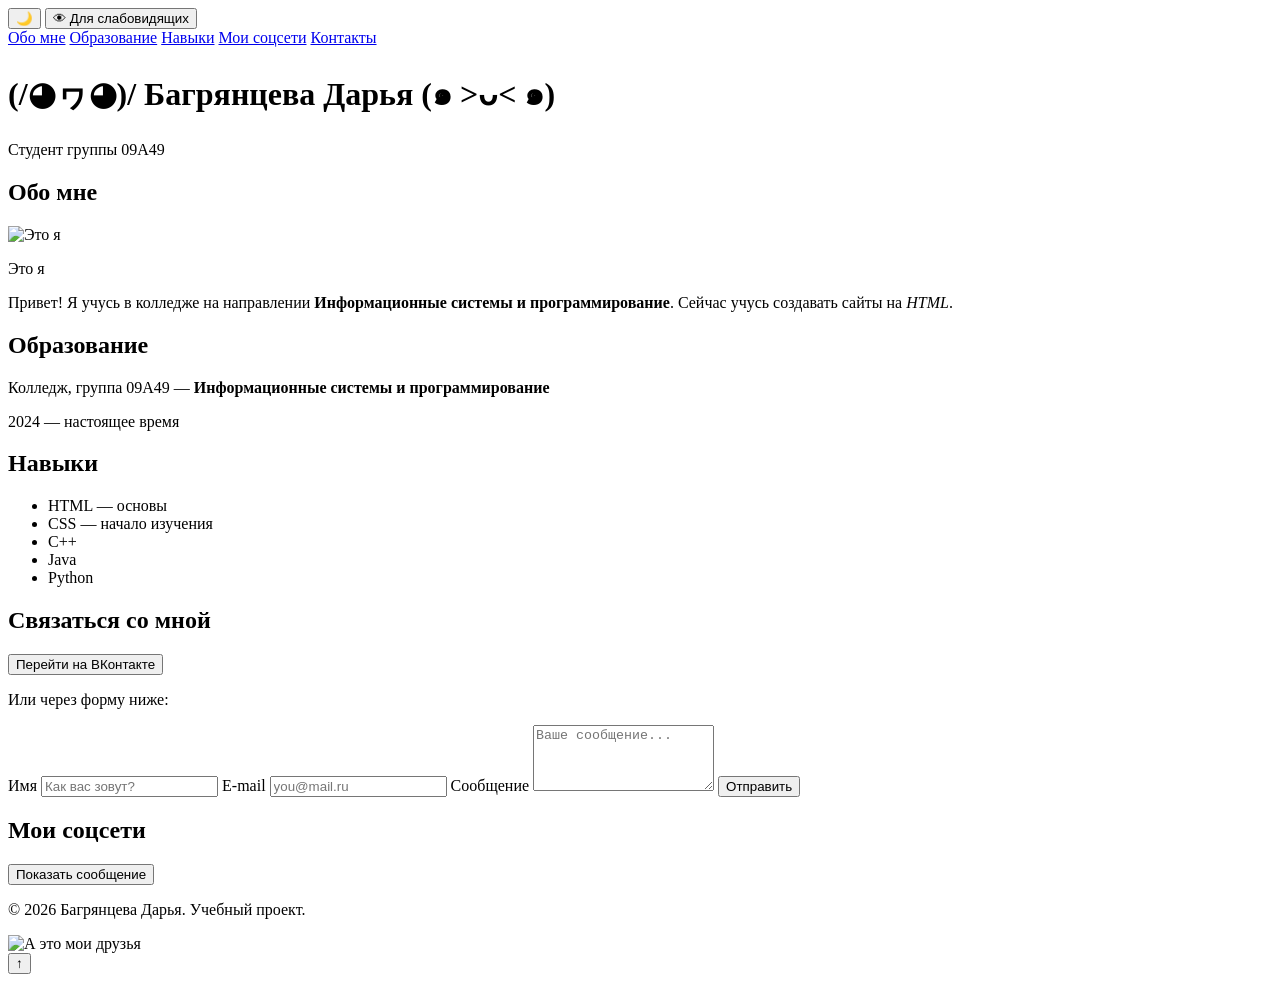
==== index.html @ 2eee72a1 "Rename Resume.html to index.html" ====
<!DOCTYPE html>
<html lang="ru">
<head>
    <meta charset="UTF-8">
    <meta name="viewport" content="width=device-width, initial-scale=1.0">
    <meta name="description" content="Резюме студента Дарьи Багрянцевой">
    <title>Дарья Багрянцева — резюме</title>
    <link rel="stylesheet" href="css/style.css">


    <link rel="icon" type="image/png" href="img/CAT.jpg">

    <link rel="stylesheet" href="css/style.css">
</head>
<body>

    <!-- ШАПКА -->
    <header>
        <button id="theme-toggle" title="Сменить тему">🌙</button>
        <button id="blind-toggle">👁 Для слабовидящих</button>
        <nav>
            <a href="#about">Обо мне</a>
            <a href="#education">Образование</a>
            <a href="#skills">Навыки</a>
            <a href="#me">Мои соцсети</a>
            <a href="#contacts">Контакты</a>
        </nav>
        <h1>(/◕ヮ◕)/ Багрянцева Дарья (๑ &gt;ᴗ&lt; ๑)</h1>
        <p class="center">Студент группы 09А49</p>


        </header>

    <main>
        <!-- ОБО МНЕ -->
        <section id="about">
            <h2>Обо мне</h2>
            <img src="img/me.jpg" alt="Это я" width="300">
            <p class="squad-title">Это я</p>
            <p>Привет! Я учусь в колледже на направлении
               <strong>Информационные системы и программирование</strong>.
               Сейчас учусь создавать сайты на <em>HTML</em>.</p>
        </section>

        <!-- ОБРАЗОВАНИЕ -->
        <section id="education">
            <h2>Образование</h2>
            <p>Колледж, группа 09А49 —
               <strong>Информационные системы и программирование</strong></p>
            <p>2024 — настоящее время</p>
        </section>

        <!-- НАВЫКИ -->
        <section id="skills">
            <h2>Навыки</h2>
            <ul>
                <li>HTML — основы</li>
                <li>CSS — начало изучения</li>
                <li>C++</li>
                <li>Java</li>
                <li>Python</li>
            </ul>
        </section>

        <!-- КОНТАКТЫ -->
        <section id="contacts">
            <h2>Связаться со мной</h2>
            <button id="vk-btn" class="btn">Перейти на ВКонтакте</button>
            <p>Или через форму ниже:</p>
            <form action="#" method="POST">
                <label for="name">Имя</label>
                <input type="text" id="name" name="name" placeholder="Как вас зовут?" required>

                <label for="email">E-mail</label>
                <input type="email" id="email" name="email" placeholder="you@mail.ru" required>

                <label for="msg">Сообщение</label>
                <textarea id="msg" name="message" rows="4" placeholder="Ваше сообщение..."></textarea>

                <button type="submit">Отправить</button>
            </form>
            <p id="form-status" role="status"></p>
        </section>

        <!-- СОЦСЕТИ -->
        <section id="me">
            <h2>Мои соцсети</h2>
            <button id="meow-btn" class="btn">Показать сообщение</button>
        </section>
    </main>

    <!-- ПОДВАЛ -->
    <footer>
        <p>© <span id="year">2026</span> Багрянцева Дарья. Учебный проект.</p>
        <img src="img/USI.jpg" alt="А это мои друзья" width="300">
    </footer>

    <!-- КНОПКА «НАВЕРХ» -->
    <button id="to-top" title="Наверх">↑</button>

    <script src="js/script.js" defer></script>
</body>
</html>
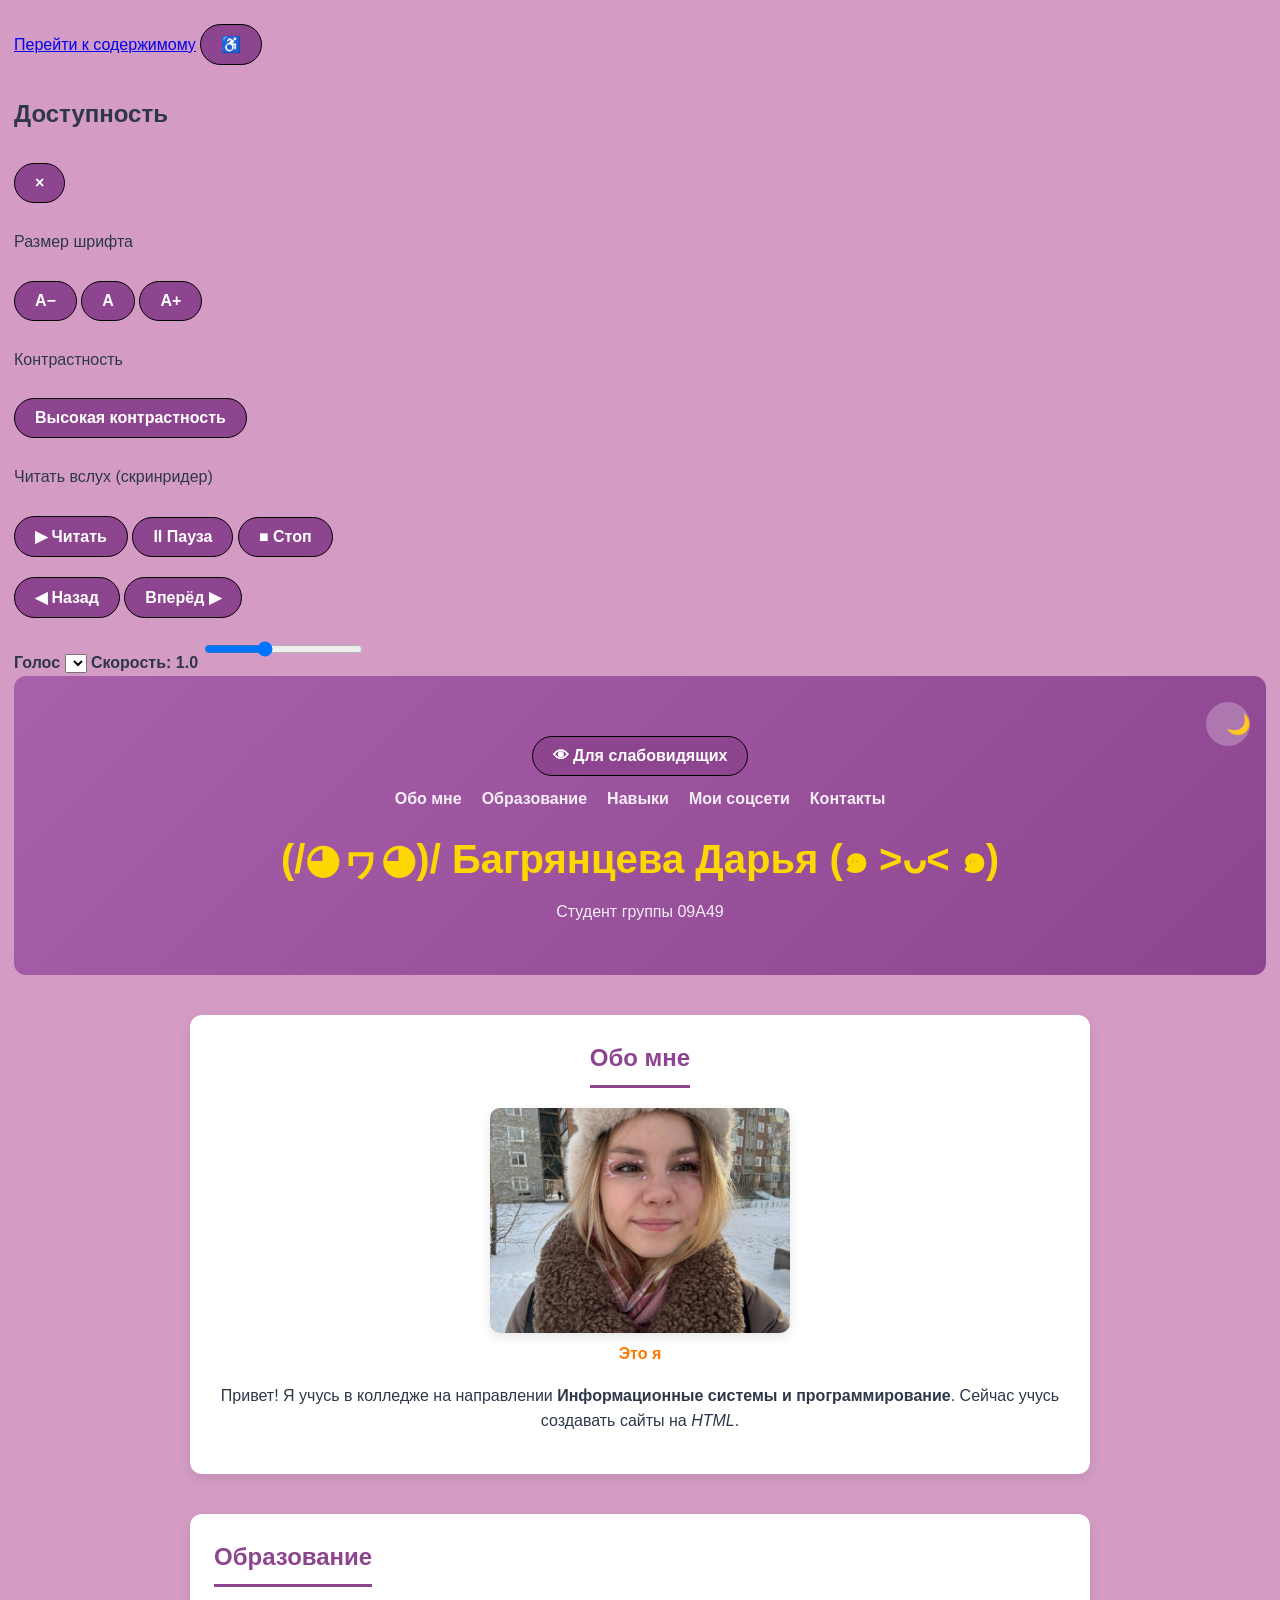
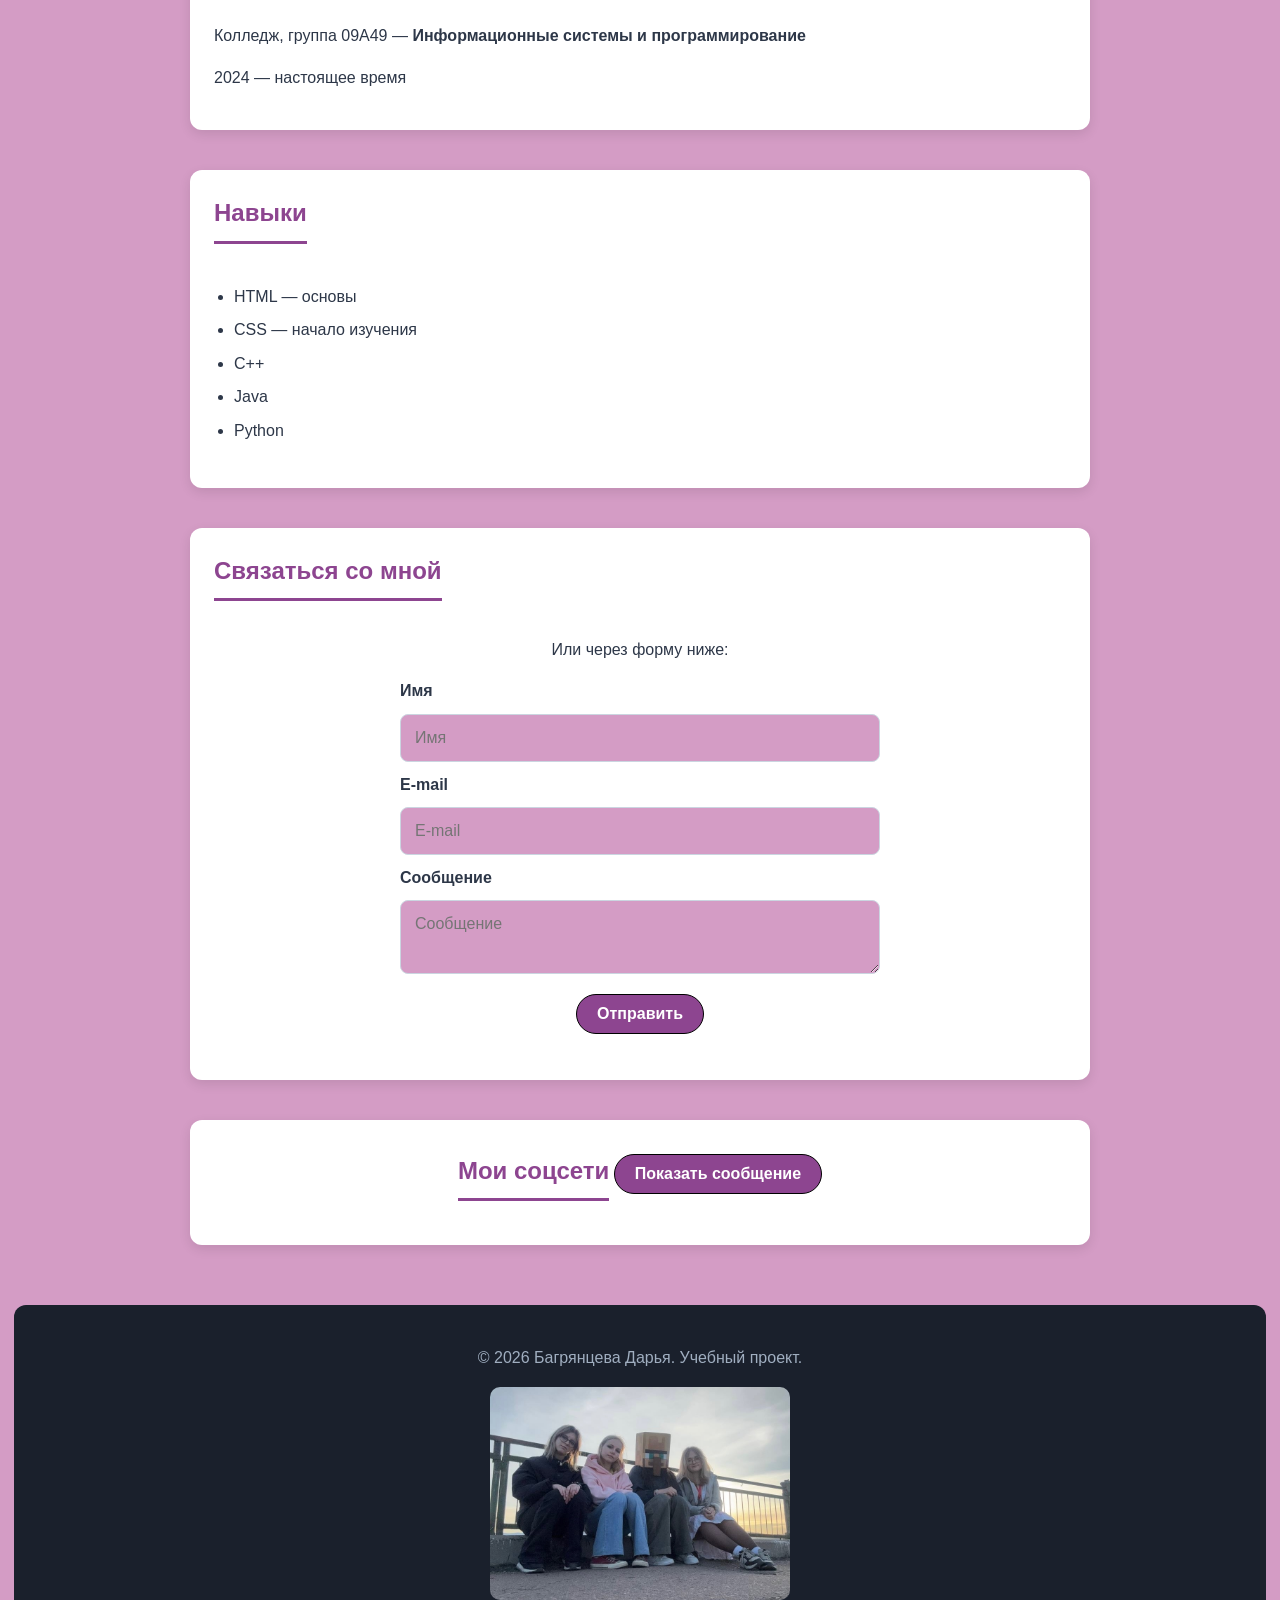
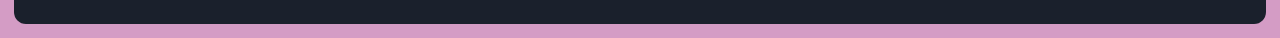
==== commit 9fc14fb1: "Add files via upload" ====
--- a/index.html
+++ b/index.html
@@ -3,35 +3,90 @@
 <head>
     <meta charset="UTF-8">
     <meta name="viewport" content="width=device-width, initial-scale=1.0">
-    <meta name="description" content="Резюме студента Дарьи Багрянцевой">
+    <meta name="description" content="Резюме студента Дарьи Багрянцевой — Информационные системы и программирование">
+    <meta name="author" content="Дарья Багрянцева">
     <title>Дарья Багрянцева — резюме</title>
-    <link rel="stylesheet" href="css/style.css">
 
-
-    <link rel="icon" type="image/png" href="img/CAT.jpg">
-
+    <link rel="icon" type="image/jpeg" href="img/CAT.jpg">
     <link rel="stylesheet" href="css/style.css">
 </head>
 <body>
 
+    <!-- ССЫЛКА «К СОДЕРЖИМОМУ» ДЛЯ КЛАВИАТУРЫ -->
+    <a href="#main" class="skip-link">Перейти к содержимому</a>
+
+    <!-- КНОПКА ОТКРЫТИЯ ПАНЕЛИ ДОСТУПНОСТИ -->
+    <button id="a11y-open" class="a11y-fab" aria-label="Открыть панель доступности" title="Настройки для слабовидящих">♿</button>
+
+    <!-- ПАНЕЛЬ ДОСТУПНОСТИ -->
+    <aside id="a11y-panel" class="a11y-panel" role="dialog" aria-label="Панель доступности" aria-hidden="true">
+        <div class="a11y-header">
+            <h2>Доступность</h2>
+            <button id="a11y-close" class="a11y-close" aria-label="Закрыть панель">×</button>
+        </div>
+
+        <!-- 1. РАЗМЕР ШРИФТА -->
+        <div class="a11y-group">
+            <p class="a11y-label">Размер шрифта</p>
+            <div class="a11y-row">
+                <button id="font-down" aria-label="Уменьшить шрифт">A−</button>
+                <button id="font-reset" aria-label="Обычный размер шрифта">A</button>
+                <button id="font-up" aria-label="Увеличить шрифт">A+</button>
+            </div>
+        </div>
+
+        <!-- 2. КОНТРАСТНОСТЬ -->
+        <div class="a11y-group">
+            <p class="a11y-label">Контрастность</p>
+            <div class="a11y-row">
+                <button id="contrast-toggle" aria-pressed="false">Высокая контрастность</button>
+            </div>
+        </div>
+
+        <!-- 3. ЧТЕНИЕ ВСЛУХ (СКРИНРИДЕР) -->
+        <div class="a11y-group">
+            <p class="a11y-label">Читать вслух (скринридер)</p>
+            <div class="a11y-row">
+                <button id="sr-play" aria-label="Начать чтение">▶ Читать</button>
+                <button id="sr-pause" aria-label="Пауза">II Пауза</button>
+                <button id="sr-stop" aria-label="Остановить чтение">■ Стоп</button>
+            </div>
+            <div class="a11y-row">
+                <button id="sr-prev" aria-label="Предыдущий блок">◀ Назад</button>
+                <button id="sr-next" aria-label="Следующий блок">Вперёд ▶</button>
+            </div>
+
+            <label for="sr-voice" class="a11y-label">Голос</label>
+            <select id="sr-voice"></select>
+
+            <label for="sr-rate" class="a11y-label">
+                Скорость: <span id="sr-rate-value">1.0</span>
+            </label>
+            <input id="sr-rate" type="range" min="0.5" max="2" step="0.1" value="1">
+        </div>
+    </aside>
+
     <!-- ШАПКА -->
     <header>
-        <button id="theme-toggle" title="Сменить тему">🌙</button>
-        <button id="blind-toggle">👁 Для слабовидящих</button>
-        <nav>
+        <div class="theme-buttons">
+            <button id="theme-toggle" type="button" aria-label="Переключить тёмную тему" title="Сменить тему">🌙</button>
+            <button id="blind-toggle" type="button" aria-pressed="false">👁 Для слабовидящих</button>
+        </div>
+
+        <nav aria-label="Основная навигация">
             <a href="#about">Обо мне</a>
             <a href="#education">Образование</a>
             <a href="#skills">Навыки</a>
             <a href="#me">Мои соцсети</a>
             <a href="#contacts">Контакты</a>
         </nav>
+
         <h1>(/◕ヮ◕)/ Багрянцева Дарья (๑ &gt;ᴗ&lt; ๑)</h1>
         <p class="center">Студент группы 09А49</p>
+    </header>
 
+    <main id="main">
 
-        </header>
-
-    <main>
         <!-- ОБО МНЕ -->
         <section id="about">
             <h2>Обо мне</h2>
@@ -63,40 +118,45 @@
         </section>
 
         <!-- КОНТАКТЫ -->
-        <section id="contacts">
+        <section id="contact">
             <h2>Связаться со мной</h2>
-            <button id="vk-btn" class="btn">Перейти на ВКонтакте</button>
-            <p>Или через форму ниже:</p>
-            <form action="#" method="POST">
+            <p class="center">Или через форму ниже:</p>
+
+            <!-- Ваша рабочая форма с подключенным Formspree -->
+            <form action="https://formspree.io/f/xqppeekl" method="POST">
                 <label for="name">Имя</label>
-                <input type="text" id="name" name="name" placeholder="Как вас зовут?" required>
+                <input type="text" id="name" name="name" placeholder="Имя" required>
 
                 <label for="email">E-mail</label>
-                <input type="email" id="email" name="email" placeholder="you@mail.ru" required>
+                <input type="email" id="email" name="email" placeholder="E-mail" required>
 
-                <label for="msg">Сообщение</label>
-                <textarea id="msg" name="message" rows="4" placeholder="Ваше сообщение..."></textarea>
+                <label for="message">Сообщение</label>
+                <textarea id="message" name="message" placeholder="Сообщение" required></textarea>
 
                 <button type="submit">Отправить</button>
             </form>
-            <p id="form-status" role="status"></p>
+
+            <!-- Блок для отображения статуса отправки ("Отправка...", "Спасибо!..." и т.д.) -->
+            <div id="form-status"></div>
         </section>
+
 
         <!-- СОЦСЕТИ -->
         <section id="me">
             <h2>Мои соцсети</h2>
-            <button id="meow-btn" class="btn">Показать сообщение</button>
+            <button id="meow-btn" class="btn" type="button">Показать сообщение</button>
         </section>
+
     </main>
 
     <!-- ПОДВАЛ -->
     <footer>
         <p>© <span id="year">2026</span> Багрянцева Дарья. Учебный проект.</p>
-        <img src="img/USI.jpg" alt="А это мои друзья" width="300">
+        <img src="img/USI.jpg" alt="А это мои друзья" width="300" class="footer-img">
     </footer>
 
     <!-- КНОПКА «НАВЕРХ» -->
-    <button id="to-top" title="Наверх">↑</button>
+    <button id="to-top" type="button" aria-label="Вернуться наверх" title="Наверх">↑</button>
 
     <script src="js/script.js" defer></script>
 </body>
--- a/css/style.css
+++ b/css/style.css
@@ -0,0 +1,276 @@
+/* ============ 0. ПЕРЕМЕННЫЕ И СБРОС ============ */
+:root {
+    --color-main: #8d4590;
+    --color-main-dark: #6a2f6d;
+    --color-accent: #ffd700;
+    --color-dark: #1a202c;
+    --color-text: #2d3748;
+    --color-bg: #d49cc5;
+    --color-card: #ffffff;
+    --color-border: #cbd5e0;
+    --radius: 12px;
+    --shadow: 0 4px 12px rgba(0, 0, 0, 0.1);
+}
+
+/* Тёмная тема: переключается кнопкой через <html class="dark"> */
+html.dark {
+    --color-text: #e2e8f0;
+    --color-bg: #2d1f30;
+    --color-card: #3d2b40;
+    --color-border: #5a4060;
+    --shadow: 0 4px 12px rgba(0, 0, 0, 0.5);
+}
+
+*, *::before, *::after { box-sizing: border-box; }
+
+html { scroll-behavior: smooth; }
+
+body {
+    margin: 0;
+    font-family: Arial, Helvetica, sans-serif;
+    font-size: 16px;
+    line-height: 1.6;
+    color: var(--color-text);
+    background: var(--color-bg);
+    padding: 14px;
+    transition: background 0.3s, color 0.3s;
+}
+
+    /* Класс, который включает версию для слабовидящих */
+    body.blind {
+        background-color: #000;
+        color: #ffff00;
+        font-size: 22px;
+        letter-spacing: 0.05em;
+        line-height: 1.8;
+    }
+
+    body.blind a {
+        color: #00ffff;
+    }
+
+    body.blind button {
+        background-color: #ffff00;
+        color: #000;
+        border: 2px solid #ffff00;
+        font-size: 20px;
+    }
+
+    body.blind img {
+        filter: grayscale(30%);
+    }
+
+    body.blind h1,
+    body.blind h2 {
+        color: #ffff00;
+}
+
+img { max-width: 100%; height: auto; display: block; border-radius: 10px; }
+
+/* ============ 1. ШАПКА ============ */
+header {
+    position: relative;
+    background: linear-gradient(135deg, #a860ab, #8d4590);
+    color: #fff;
+    text-align: center;
+    padding: 50px 20px;
+    border-radius: var(--radius);
+    margin-bottom: 30px;
+}
+
+header h1 {
+    font-size: clamp(1.5rem, 4vw, 2.5rem);
+    margin: 16px 0 8px;
+    color: var(--color-accent);
+    font-weight: bold;
+}
+
+header p { margin: 0; opacity: 0.9; }
+
+nav {
+    display: flex;
+    justify-content: center;
+    flex-wrap: wrap;
+    gap: 20px;
+}
+
+nav a {
+    color: rgba(255, 255, 255, 0.9);
+    text-decoration: none;
+    font-weight: 600;
+    transition: color 0.2s;
+}
+
+nav a:hover { color: var(--color-accent); }
+
+/* Кнопка смены темы */
+#theme-toggle {
+    position: absolute;
+    top: 16px;
+    right: 16px;
+    width: 44px;
+    height: 44px;
+    background: rgba(255, 255, 255, 0.25);
+    border: none;
+    border-radius: 50%;
+    font-size: 20px;
+    cursor: pointer;
+    transition: background 0.2s;
+}
+
+#theme-toggle:hover { background: rgba(255, 255, 255, 0.4); }
+
+/* ============ 2. КОНТЕНТ ============ */
+main {
+    max-width: 900px;
+    margin: 0 auto;
+}
+
+section {
+    margin: 40px 0;
+    background: var(--color-card);
+    padding: 24px;
+    border-radius: var(--radius);
+    box-shadow: var(--shadow);
+}
+
+section h2 {
+    text-align: center;
+    color: var(--color-main);
+    border-bottom: 3px solid var(--color-main);
+    padding-bottom: 8px;
+    display: inline-block;
+    margin-top: 0;
+}
+
+/* ============ 3. ОБО МНЕ ============ */
+#about { text-align: center; }
+
+#about img {
+    margin: 0 auto;
+    box-shadow: var(--shadow);
+}
+
+.squad-title {
+    text-align: center;
+    color: rgb(255, 119, 0);
+    font-weight: bold;
+    margin-top: 8px;
+}
+
+.center { text-align: center; }
+
+/* ============ 4. НАВЫКИ ============ */
+#skills ul { padding-left: 20px; }
+#skills li { padding: 4px 0; }
+
+/* ============ 5. ФОРМА ============ */
+form {
+    display: flex;
+    flex-direction: column;
+    gap: 10px;
+    max-width: 480px;
+    margin: 0 auto;
+}
+
+label { font-weight: 600; }
+
+input, textarea {
+    padding: 10px 14px;
+    border: 1px solid var(--color-border);
+    border-radius: 8px;
+    font: inherit;
+    background: var(--color-bg);
+    color: var(--color-text);
+}
+
+input:focus, textarea:focus {
+    outline: none;
+    border-color: var(--color-main);
+    box-shadow: 0 0 0 3px rgba(141, 69, 144, 0.25);
+}
+
+/* ============ 6. КНОПКИ ============ */
+button, .btn {
+    margin: 10px auto;
+    padding: 10px 20px;
+    background-color: var(--color-main);
+    color: #fff;
+    border: 1px solid black;
+    border-radius: 30px;
+    cursor: pointer;
+    font-size: 1rem;
+    font-weight: 600;
+    transition: background 0.2s;
+    display: inline-block;
+}
+
+button:hover, .btn:hover { background-color: var(--color-main-dark); }
+
+/* Сообщение об отправке формы */
+#form-status {
+    max-width: 480px;
+    margin: 12px auto 0;
+    border-radius: 8px;
+    color: #2f855a;
+    font-weight: 600;
+    opacity: 0;
+    transition: opacity 0.3s;
+    text-align: center;
+}
+
+#form-status.visible {
+    opacity: 1;
+    padding: 12px;
+    background: #f0fff4;
+}
+
+/* ============ 7. СОЦСЕТИ ============ */
+#me { text-align: center; }
+
+/* ============ 8. ПОДВАЛ ============ */
+footer {
+    background: var(--color-dark);
+    color: #a0aec0;
+    text-align: center;
+    padding: 24px;
+    margin-top: 60px;
+    border-radius: var(--radius);
+}
+
+footer img {
+    margin: 16px auto 0;
+}
+
+/* ============ 9. КНОПКА «НАВЕРХ» ============ */
+#to-top {
+    position: fixed;
+    bottom: 24px;
+    right: 24px;
+    width: 48px;
+    height: 48px;
+    border-radius: 50%;
+    border: none;
+    background: var(--color-main);
+    color: #fff;
+    font-size: 22px;
+    cursor: pointer;
+    box-shadow: var(--shadow);
+    opacity: 0;
+    visibility: hidden;
+    transition: opacity 0.3s, visibility 0.3s;
+    margin: 0;
+    padding: 0;
+}
+
+#to-top.visible {
+    opacity: 1;
+    visibility: visible;
+}
+
+/* ============ 10. АДАПТИВНОСТЬ ============ */
+@media (max-width: 600px) {
+    header { padding: 40px 16px; }
+    nav { gap: 12px; font-size: 0.9rem; }
+    section { padding: 16px; }
+}
